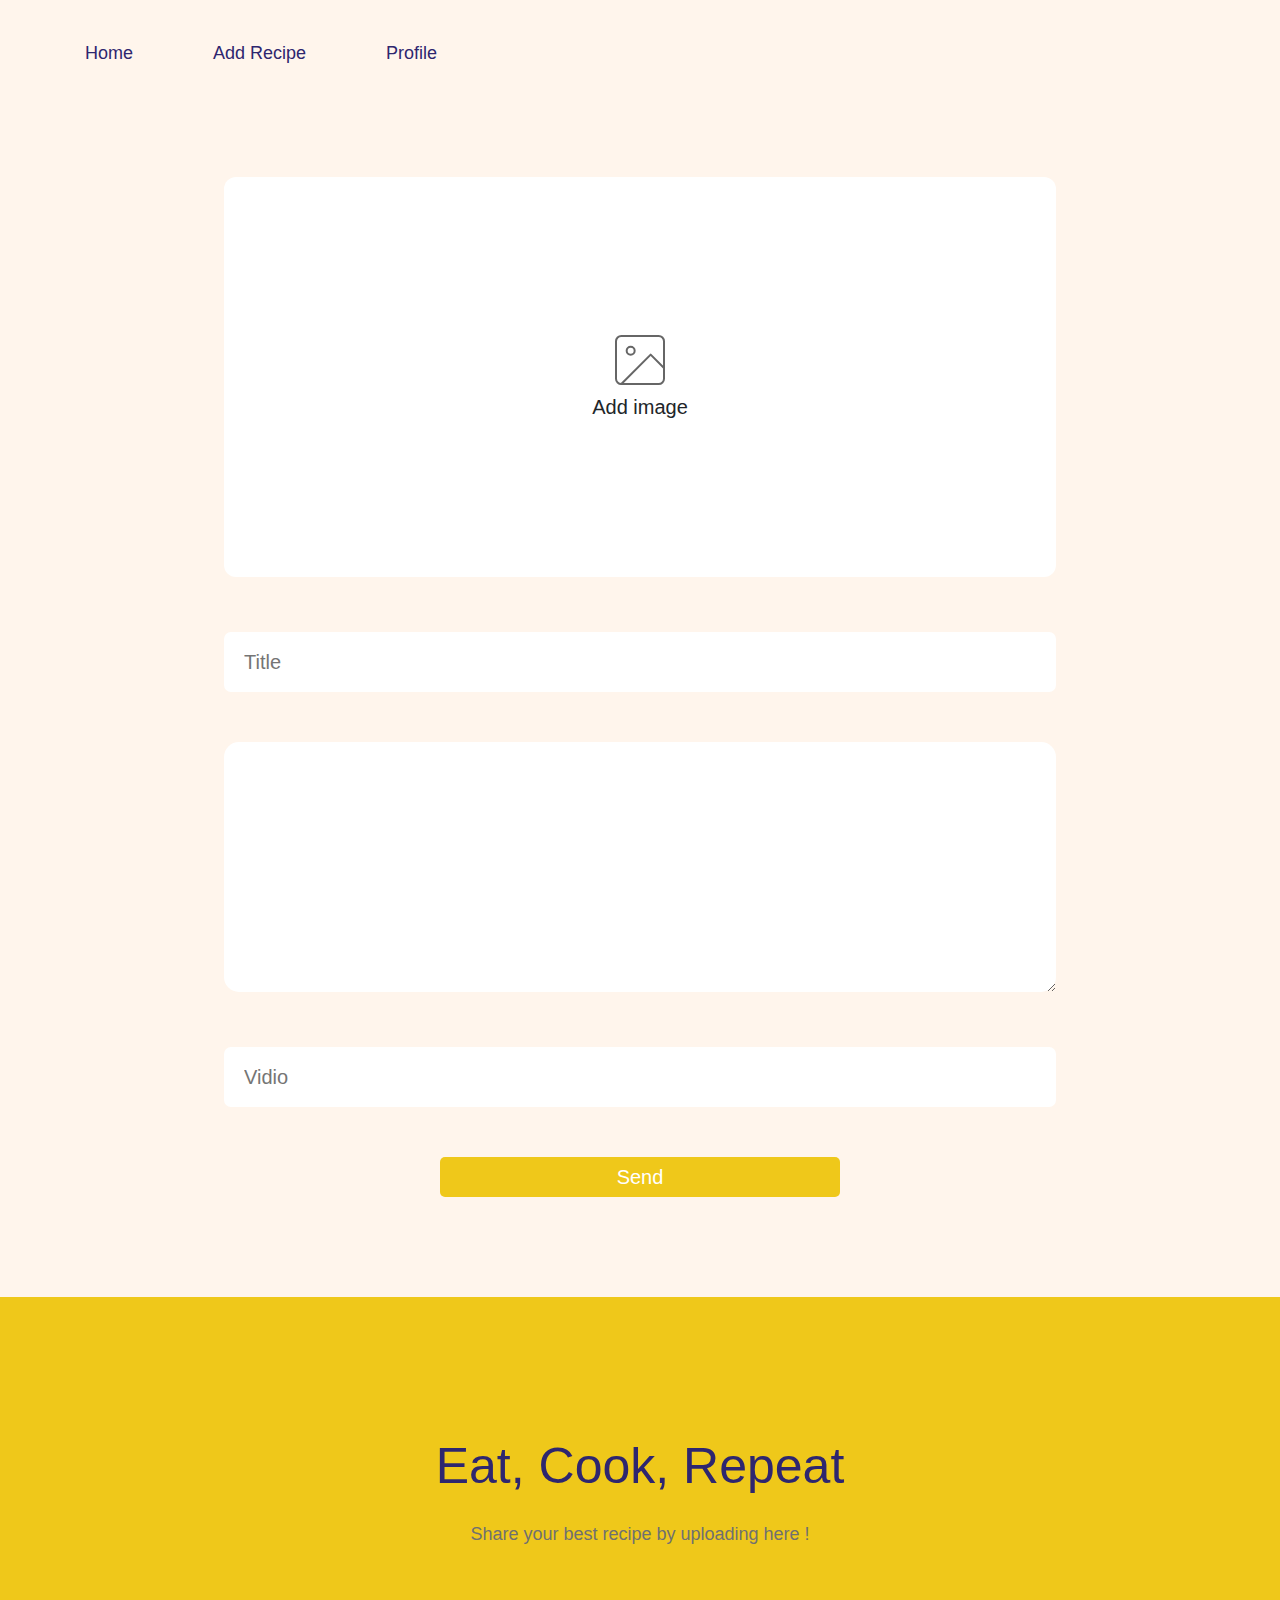
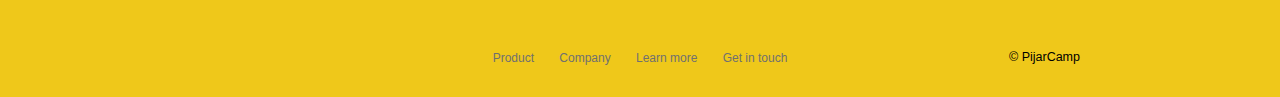
==== assets/pages/addrecipe.html @ 4dfec166 "add page add recipe" ====
<!DOCTYPE html>
<html lang="en">
<head>
  <meta charset="UTF-8">
  <meta http-equiv="X-UA-Compatible" content="IE=edge">
  <meta name="viewport" content="width=device-width, initial-scale=1.0">
  <link rel="shortcut icon" href="../image/logo.png" type="image/x-icon">
  <link rel="stylesheet" href="https://cdn.jsdelivr.net/npm/bootstrap@4.0.0/dist/css/bootstrap.min.css" integrity="sha384-Gn5384xqQ1aoWXA+058RXPxPg6fy4IWvTNh0E263XmFcJlSAwiGgFAW/dAiS6JXm" crossorigin="anonymous">
  <script src="https://code.jquery.com/jquery-3.2.1.slim.min.js" integrity="sha384-KJ3o2DKtIkvYIK3UENzmM7KCkRr/rE9/Qpg6aAZGJwFDMVNA/GpGFF93hXpG5KkN" crossorigin="anonymous"></script>
  <script src="https://cdn.jsdelivr.net/npm/popper.js@1.12.9/dist/umd/popper.min.js" integrity="sha384-ApNbgh9B+Y1QKtv3Rn7W3mgPxhU9K/ScQsAP7hUibX39j7fakFPskvXusvfa0b4Q" crossorigin="anonymous"></script>
  <script src="https://cdn.jsdelivr.net/npm/bootstrap@4.0.0/dist/js/bootstrap.min.js" integrity="sha384-JZR6Spejh4U02d8jOt6vLEHfe/JQGiRRSQQxSfFWpi1MquVdAyjUar5+76PVCmYl" crossorigin="anonymous"></script>
  <link rel="stylesheet" href="../css/global.css">

  <link rel="stylesheet" href="../css/style.css">

  <title>Recipe Food | Web App</title>
</head>
<body>
  <nav class="navbar navbar-expand-lg navbar-light nav-color">
    <button class="navbar-toggler" type="button" data-toggle="collapse" data-target="#navbarNav" aria-controls="navbarNav" aria-expanded="false" aria-label="Toggle navigation">
      <span class="navbar-toggler-icon"></span>
    </button>
    <div class="collapse navbar-collapse nav-style" id="navbarNav">
      <ul class="navbar-nav">
        <li class="nav-item active">
          <a class="nav-link text-nav" href="#">Home <span class="sr-only">(current)</span></a>
        </li>
        <li class="nav-item">
          <a class="nav-link text-nav" href="#">Add Recipe</a>
        </li>
        <li class="nav-item">
          <a class="nav-link text-nav" href="#">Profile</a>
        </li>
      </ul>
    </div>
  </nav>

  <section>
    <div class="box-container">
      <div class="box">
        <div class='container-one'>
          <div class="input-image">
            <input type="image" id='image' src='../image/icon/image.svg'>
            <label for="image" name='image' class='label-image'>Add image</label>
          </div>
          <div class="input-gr">

            <label for="title" name='title'></label>
            <input type="text" id='title' class='input-title' placeholder='Title'>
            
            <textarea name="ingredients" id="ingredients" cols="30" rows="10" class='input-ingredients'></textarea>

            <label for="vidio" name='vidio'></label>
            <input type="textare" id='vidio' class='input-vidio' placeholder='Vidio'>
            
          </div>
        </div>
        <button class='btn-send mb-footer'>Send</button>
      </div>
    </div>
  </section>

  <footer>
    <div class="container-footer">
      <div class="box-txt-footer">
        <h1>Eat, Cook, Repeat</h1>
        <p>Share your best recipe by uploading here !</p>
      </div>
      <div class="cr">
        <ul>
          <li><a href="#">Product</a></li>
          <li><a href="#">Company</a></li>
          <li><a href="#">Learn more</a></li>
          <li><a href="#">Get in touch</a></li>                
        </ul>
      </div>
      <div class='pijarcamp'>
        <p>© PijarCamp</p>
      </div>
    </div>
  </footer>
</body>
</html>
---- assets/css/global.css ----
:root{
  --global-font-family: airbnb;
  --global-text-primary: #FFFFFF;
  --global-text-secondary: #2E266F;
  --global-color-primary: #FFF5EC;
  --global-color-secondary: #EFC81A;
  --global-text-md: 1.8rem;
}
---- assets/css/style.css ----
*{
  margin: 0px;
  padding: 0px;
  font-size: 62.5%;
}

body {
  margin: 0;
  padding: 0;
  font-family: 'Chakra Petch', sans-serif;
}

@import url('https://fonts.googleapis.com/css2?family=Chakra+Petch:wght@700&display=swap');

@font-face {
  font-family: airbnb;
  src: url('../font/AirbnbCereal.otf');
}

.nav-style {
  margin-top: 3rem;
}

.nav-color {
  background-color: var(--global-color-primary) !important;
  width: 100%;
}

.text-nav {
  color: var(--global-text-secondary) !important;
  font-size: 1.8rem;
  font-weight: 500;
  margin-left: 7rem;
}

.text-nav:hover {
  color: var(--global-color-secondary) !important;
}

.box-container {
  display: flex;
  position: relative;
  align-items: center;
  flex-direction: column;
  background-color: var(--global-color-primary) !important;
}

.box{
  width: 80%;
  align-items: center;
  flex-direction: column;
  display: flex;
}

.container-one {
  flex-direction: column;
}

.box-image {
  position: relative;
}

.box-image img {
  width: 60rem;
  height: 40rem;
  object-fit: cover;
  border-radius: 1.5rem;
  margin-top: 5rem;
}

.action { 
  position: absolute;
  right: 1rem;
  bottom: 1.5rem;
}

.bg-bookmark {
  background-color: var(--global-color-secondary);
  margin-right: 1rem;
}

.box-image .icon-action {
  height: 3.5rem;
  width: 3.5rem;
}

.title {
  font-size: 4.5rem;
  font-weight: 600;
  text-align: center;
  color: var(--global-text-secondary) !important;
  margin-top: 3rem;
}

.txt {
  margin-top: 6rem;
  color: #3F3A3A;
  font-size: 2.8rem;
  font-family: var(--global-font-family);
}

.container-two {
  justify-content: center;
  align-items: center;
  width: 65%;
}

.txt-recipe {
  margin-top: 2.5rem;
  font-size: 2rem;
  margin-bottom: 2.5rem;
}

.play {
  margin-top: 2rem;
  width: 35rem;
  height: 7rem;
  border-radius: 1rem;
  border: none;
  font-size: 2rem;
  background-color: var(--global-color-secondary);
  cursor: pointer;
  animation-duration: 0.9m;
}

.play:hover {
  background-color: #c7c7c7;
}

.play:focus {
  outline: none;
}

.comment {
  padding: 1.5rem;
  margin-top: 15rem;
  width: 100%;
  min-height: 20rem;
  border-radius: 1rem;
  border: none;
  background-color: #ffffff;
  font-size: 2rem;
}

.comment:focus {
  outline-color: var(--global-color-secondary);
}

.btn-send {
  margin-top: 5rem;
  width: 40rem;
  height: 4rem;
  border-radius: 0.5rem;
  border: none;
  font-size: 2rem;
  background-color: var(--global-color-secondary);
  cursor: pointer;
  color: white;
}

.btn-send:hover {
  background-color: #c7c7c7;
}

.btn-send:focus {
  outline: none;
}

.box-comment {
  width: 65%;
  margin-bottom: 20rem;
}

.user-comment {
  display: flex;
  align-items: center;
}

.user-comment img {
  margin-top: 1rem;
  height: 6.4rem;
  width: 6.4rem;
  object-fit: cover;
  border-radius: 3.2rem;
}

.box-comment-user {
  margin-left: 1rem;
}

.box-comment-user h4 {
  margin-top: 2rem;
  font-size: 1.8rem;
  font-weight: 600;
  font-family: var(--global-font-family);
}

.box-comment-user p {
  font-size: 1.8rem;
  font-family: var(--global-font-family);
}

.container-footer {
  height: 40rem;
  width: 100%;
  background-color: var(--global-color-secondary);
}

.container-footer {
  position: relative;
  display: flex;
  justify-content: center;
  align-items: center;
  flex-direction: column;
}

.container-footer .box-txt-footer {
  display: flex;
  flex-direction: column;
  text-align: center;
}

.container-footer .box-txt-footer h1 {
  font-size: 5rem;
  font-weight: 400;
  color: var(--global-text-secondary);
}

.container-footer .box-txt-footer p {
  margin-top: 2rem;
  font-size: 1.8rem;
  font-weight: 400;
  color: #707070 !important;
  color: var(--global-text-secondary);
}

.container-footer .cr {
  display: flex;
  position: absolute;
  bottom: 2rem;
  width: 25%;
}

.container-footer .cr ul {
  display: flex;
  justify-content: center;
  align-items: center;
  flex-direction: row;
  width: 100%;
  justify-content: space-around;
}

.container-footer .cr ul li a {
  font-size: 1.2rem;
  color: #707070;
}

.pijarcamp {
  position: absolute;
  bottom: 2rem;
  right: 20rem;
  font-size: 2rem;
}

.pijarcamp p {
  color: #000;
  font-weight: 500;
}


/* Style Add Recipe */

.input-image {
  margin-top: 10rem;
  display: flex;
  flex-direction: column;
  justify-content: center;
  align-items: center;
  background-color: #fff;
  border-radius: 1.2rem;
  width: 65vw;
  height: 40rem;
  margin-bottom: 5rem;
}

.input-gr {
  display: flex;
  flex-direction: column;
}

.label-image {
  font-size: 2rem;
}

.input-title {
  font-size: 2rem;
  width: 65vw;
  height: 6rem;
  border: none;
  border-radius: .7rem;
  margin-bottom: 5rem;
  padding-left: 2rem;
}

.input-ingredients {
  min-height: 25rem;
  margin-bottom: 5rem;
  border: none;
  border-radius: 1.5rem;
}

.input-vidio {
  font-size: 2rem;
  width: 65vw;
  height: 6rem;
  border: none;
  border-radius: .7rem;
  padding-left: 2rem;
}

.mb-footer {
  margin-bottom: 10rem;
}
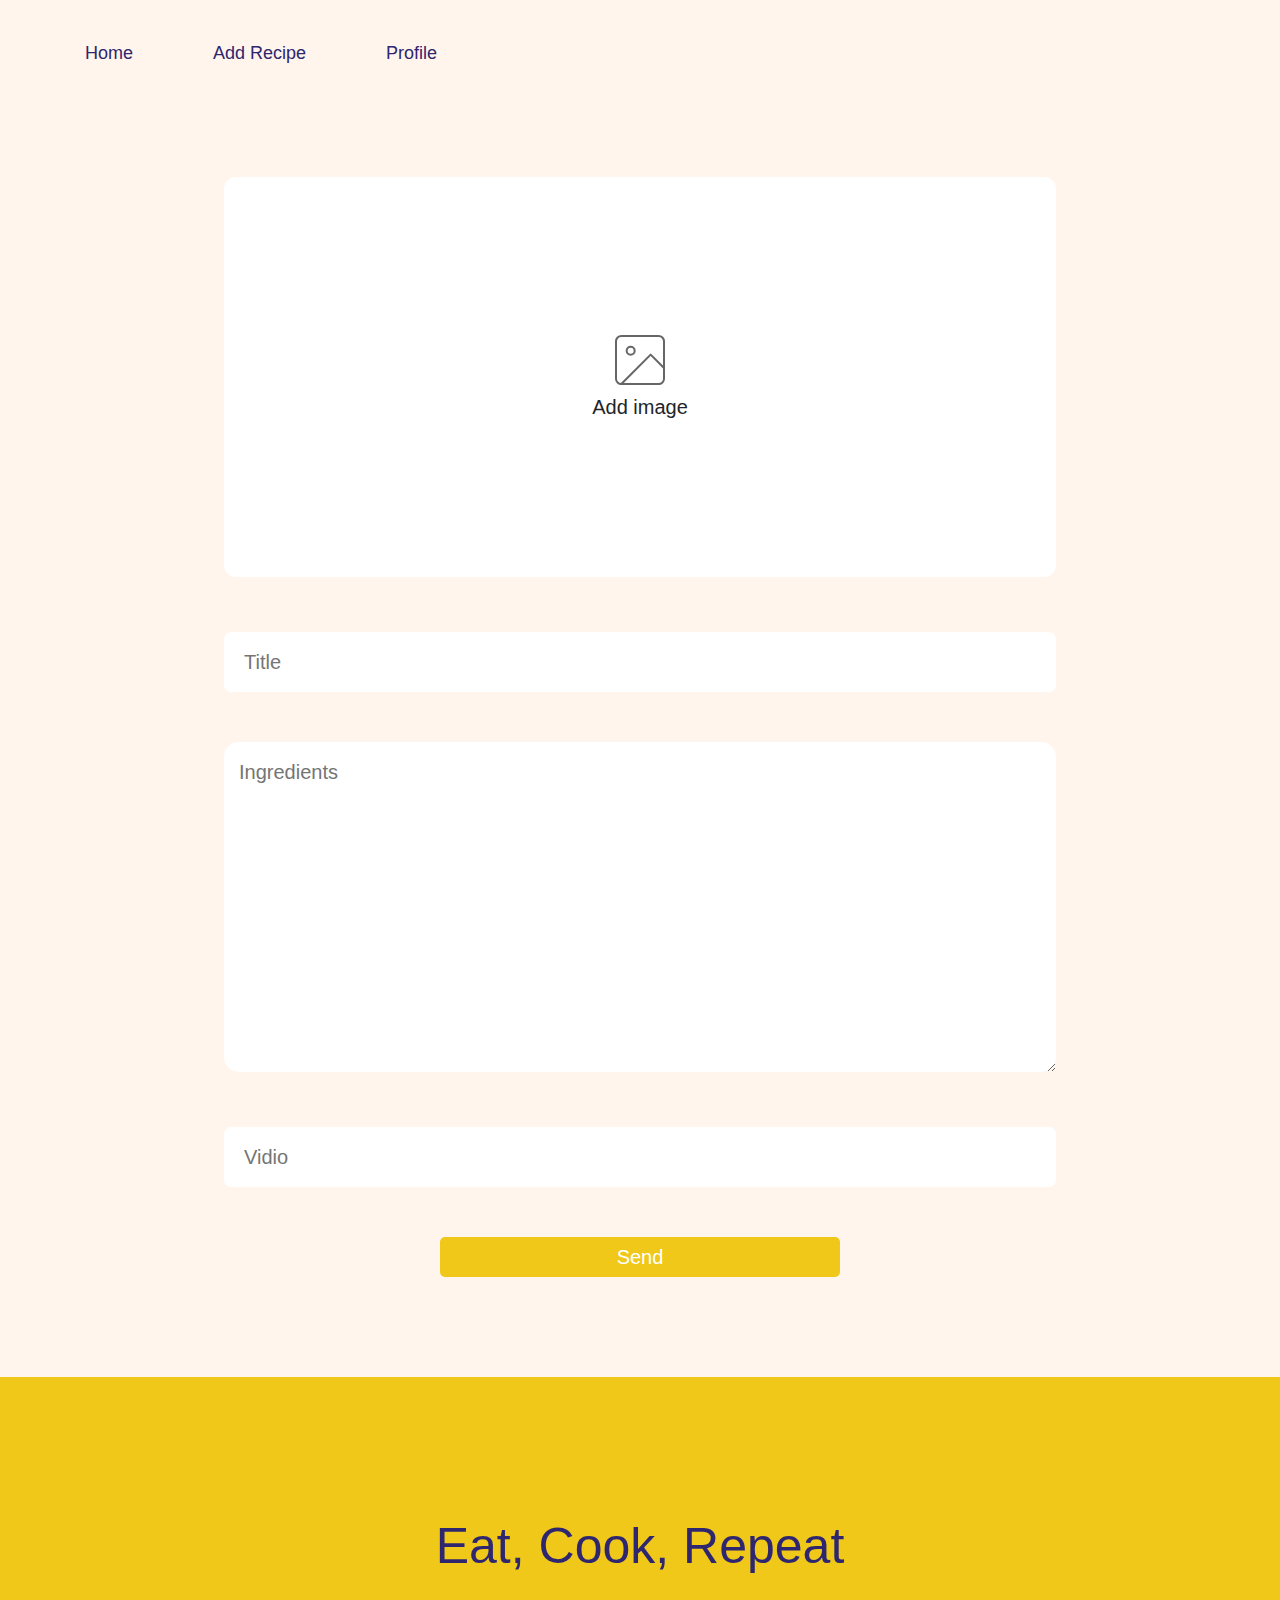
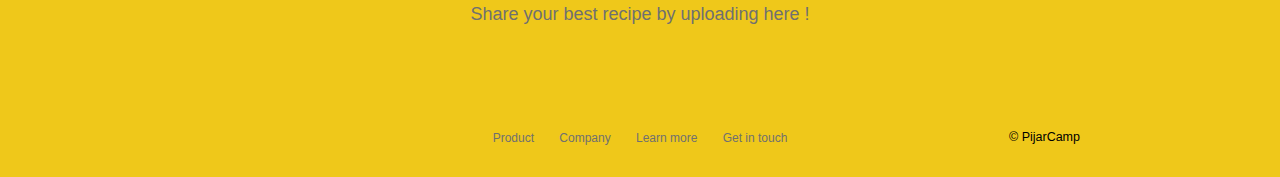
==== commit 2087bcb0: "update all" ====
--- a/assets/pages/addrecipe.html
+++ b/assets/pages/addrecipe.html
@@ -48,14 +48,16 @@
             <label for="title" name='title'></label>
             <input type="text" id='title' class='input-title' placeholder='Title'>
             
-            <textarea name="ingredients" id="ingredients" cols="30" rows="10" class='input-ingredients'></textarea>
+            <textarea name="ingredients" id="ingredients" cols="30" rows="10" class='input-ingredients' placeholder='Ingredients'></textarea>
 
             <label for="vidio" name='vidio'></label>
             <input type="textare" id='vidio' class='input-vidio' placeholder='Vidio'>
             
           </div>
         </div>
-        <button class='btn-send mb-footer'>Send</button>
+        <a href="#">
+          <button class='btn-send mb-footer'>Send</button>
+        </a>
       </div>
     </div>
   </section>
--- a/assets/css/style.css
+++ b/assets/css/style.css
@@ -36,6 +36,386 @@
 .text-nav:hover {
   color: var(--global-color-secondary) !important;
 }
+
+/* Landing Page */
+
+.secondary-navbar {
+  display: flex;
+  position: relative;
+  width: 80rem;
+  height: 4rem;
+}
+
+.login {
+  position: absolute;
+  right: 5rem;
+  align-items: center;
+  justify-content: center;
+  display: flex;
+  font-size: 2rem;
+  color: var(--global-text-primary);
+}
+
+.icon {
+  display: flex;
+  justify-content: center;
+  align-items: center;
+  width: 4rem;
+  height: 4rem;
+  font-size: 3rem;
+  color: var(--global-text-secondary);
+  background-color: var(--global-color-primary);
+  border-radius: 2rem;
+  margin-right: 1rem;
+}
+
+.icon img {
+  width: 2.5rem;
+  height: 2.5rem;
+}
+
+.ps-a {
+  position: absolute;
+}
+
+.hero {
+  display: flex;
+  justify-content: center;
+  width: 100%;
+}
+
+.content {
+  width: 70vw;
+  height: 100vh;
+  background-color: var(--global-color-primary);
+}
+
+.decoration {
+  height: 100vh;
+  width: 30vw;
+  background-color: var(--global-color-secondary);
+}
+
+.hero .content .cover {
+  position: absolute;
+  top: 25rem;
+  left: 10rem;
+}
+
+.hero .content .cover h1 {
+  width: 50rem;
+  font-size: 6rem;
+  color: var(--global-text-secondary);
+  font-family: var(--global-font-family);
+}
+
+.hero .content .cover .search {
+  padding: 1rem;
+  margin-top: 3rem;
+  width: 50rem;
+  height: 5.5rem;
+  background-color: var(--global-text-primary);
+  display: flex;
+}
+
+.search img {
+  width: 3rem;
+  height: auto;
+}
+
+.hero .content .cover .search .input {
+  padding-left: 1rem;
+  font-family: airbnb;
+  width: 49.5rem;
+  border: none;
+  font-size: 1.8rem;
+  color: var(--global-text-secondary);
+}
+
+.hero .content .cover .search .input:focus {
+  outline: none;
+}
+
+.hero .content .cover .search .icon {
+  width: 4rem;
+  height: 6rem;
+  display: flex;
+  align-items: center;
+  justify-content: center;
+}
+
+.hero .content .cover .search .icon i {
+  font-size: 2rem;
+  color: #C4C4C4;
+}
+
+.decoration .bg {
+  position: absolute;
+}
+
+.decoration .bg .vector-one {
+  position: absolute;
+  top: 20rem;
+  right: 1rem;
+  width: 25rem;
+  height: 20rem;
+}
+
+.decoration .bg .vector-two {
+  position: absolute;
+  top: 35rem;
+  right: 1rem;
+  width: 25rem;
+  height: 20rem;
+}
+
+.decoration .bg .food-decoration .vegetable {
+  top: 2rem;
+  right: -20rem;
+  position: absolute;
+  width: 38rem;
+  height: 50rem;
+}
+
+.decoration .bg .food-decoration .food {
+  top: 15rem;
+  right: -20rem;
+  position: absolute;
+  width: 47rem;
+  height: 47rem;
+}
+
+.title-recipe {
+  position: relative;
+  width: 100%;
+  margin-top: -2rem;
+  background-color: var(--global-color-primary);
+}
+
+.title-recipe .box-popular {
+  position: relative;
+}
+
+.title-recipe .txt-title {
+  margin-top: 2rem;
+  margin-left: 5rem;
+  font-size: 4rem;
+  font-family: var(--global-text-primary);
+  color: var(--global-text-secondary);
+  border-left: var(--global-color-secondary) 1rem solid;
+  padding-left: 1rem;
+}
+
+.title-recipe .box-popular .vector
+ {
+  margin: 3rem 0rem 0rem 2rem;
+  height: 4rem;
+  width: 30rem;
+}
+
+.title-recipe .box-popular .wrapping-image
+ {
+  margin-left: 2rem;
+  display: flex;
+  width: 50%;
+  justify-content: space-around;
+  display: flex;
+}
+
+.title-recipe .box-popular .wrapping-image .food
+ {
+   margin-left: 4rem;
+  height: 29rem;
+  width: 29rem;
+  margin-top: 2rem;
+  border-radius: 2rem;
+}
+
+.title-recipe .box-popular .wrapping-image .food .food-image
+ {
+  height: 30.6rem;
+  border-radius: 2rem;
+  width: 30.9rem;
+  object-fit: cover;
+}
+
+.title-recipe .box-popular .wrapping-image .food h4
+ {
+  position: absolute;
+  font-size: 3rem;
+  width: 16rem;
+  font-family: var(--global-font-family);
+  font-weight: 500;
+  color: var(--global-text-primary);
+  left: 3rem;
+  bottom: 0.5rem;
+}
+
+.box-new-recipe {
+  margin-top: 13rem;
+  position: relative;
+}
+
+.box-new-recipe .bx-n {
+  position: relative;
+  display: flex;
+  margin-top: 8rem;
+}
+
+.box-new-recipe .bx-n .bx-n-primary {
+  width: 50rem;
+}
+
+.box-new-recipe .bx-n .bx-n-primary .bg-image {
+  height: 50rem;
+  width: 50rem;
+  background-color: var(--global-color-secondary);
+  margin-left: -20rem;
+}
+
+.box-new-recipe .bx-n .bx-n-primary .bg-image .img-nr {
+  position: absolute;
+  left: 10rem;
+  top: 8rem;
+  width: 50rem;
+  height: 50rem;
+  background-size: cover;
+  border-radius: 1rem;
+  object-fit: cover;
+  margin-left: -10rem;
+}
+
+.bx-n-secondary {
+  margin-left: 18rem;
+}
+
+.box-new-recipe .bx-n .bx-n-secondary .line {
+  margin-top: 2rem;
+  width: 10rem;
+  height: .2rem;
+  background-color: #3F3A3A;
+}
+
+.box-new-recipe .bx-n .bx-n-secondary .txt-recipe-two {
+  margin-top: 10rem;
+  width: 45rem;
+  font-size: 4rem;
+  color: #3F3A3A;
+}
+
+.box-new-recipe .bx-n .bx-n-secondary p {
+  margin-top: 3.7rem;
+  width: 53rem;
+  font-size: 2.4rem;
+  font-family: var(--global-font-family);
+  color: #3F3A3A;
+}
+
+.box-new-recipe .bx-n .bx-n-secondary button {
+  margin-top: 5rem;
+  width: 20rem;
+  height: 6rem;
+  background-color: var(--global-color-secondary);
+  border: none;
+  font-size: 2rem;
+  font-family: var(--global-font-family);
+  color: var(--global-text-primary);
+  border-radius: .8rem;
+  transition-duration: 0.4s;
+  cursor: pointer;
+}
+
+.box-new-recipe .bx-n .bx-n-secondary button:hover {
+  background-color:#C4C4C4;
+}
+
+.box-ls-popular {
+  margin-top: 20rem;
+  position: relative;
+  height: 100%;
+}
+
+.box-ls-popular .box-image {
+  position: relative;
+  display: flex;
+  align-items: center;
+  justify-content: center;
+  align-items: center;
+}
+
+.box-ls-popular .box-image img {
+  width: 30rem;
+  height: 30rem;
+  object-fit: cover;
+  border-radius: 2rem;
+}
+
+.box-ls-popular .box-image h4 {
+  position: absolute;
+  bottom: 2rem;
+  width: 18rem;
+  left: 4rem;
+  font-size: 3rem;
+  font-weight: 700;
+  font-family: var(--global-font-family);
+  color: #3F3A3A;
+}
+
+@media only screen and (max-width: 720px) {
+  * {
+    font-size: 50%;
+  }
+  .txt-hero {
+    font-size: 5rem !important;
+  }
+  .food-decoration {
+    display: none;
+  }
+  .cover {
+    z-index: 1;
+  }
+  .wrapping-image {
+    display: flex;
+    flex-direction: column;
+  }
+  .bx-n {
+    flex-direction: column;
+  }
+  .img-nr {
+    width: 40rem !important;
+    height: 40rem !important;
+  }
+  .bx-n-secondary {
+    margin-top: 2rem;
+    margin-left: -2rem;
+  }
+  .txt-recipe-two {
+    font-size: 4rem;
+  }
+  .bx-n-secondary  p {
+    max-width: 40rem;
+  }
+  .box-one {
+    display: flex;
+    justify-content: center;
+    align-items: center;
+    flex-direction: column;
+  }
+  .box-two {
+    display: none;
+  }
+  .two, .six {
+    display: none;
+  }
+}
+
+.mb-5 {
+  margin-bottom: 10rem !important;
+}
+
+/* Login */
+
+/*  */
 
 .box-container {
   display: flex;
@@ -293,20 +673,31 @@
 }
 
 .input-title {
-  font-size: 2rem;
-  width: 65vw;
-  height: 6rem;
-  border: none;
-  border-radius: .7rem;
+  font-size: 2rem !important;
+  width: 65vw !important;
+  height: 6rem !important;
+  border: none !important;
+  border-radius: .7rem !important;
+  margin-bottom: 5rem !important;
+  padding-left: 2rem !important;
+  background-color: #fff !important;
+}
+
+.input-title:focus {
+  outline-color: var(--global-color-secondary);
+}
+
+.input-ingredients {
   margin-bottom: 5rem;
-  padding-left: 2rem;
-}
-
-.input-ingredients {
-  min-height: 25rem;
-  margin-bottom: 5rem;
+  max-width: 100%;
   border: none;
   border-radius: 1.5rem;
+  font-size: 2rem;
+  padding: 1.5rem;
+}
+
+.input-ingredients:focus {
+  outline-color: var(--global-color-secondary);
 }
 
 .input-vidio {
@@ -318,6 +709,467 @@
   padding-left: 2rem;
 }
 
+.input-vidio:focus {
+  outline-color: var(--global-color-secondary);
+}
+
 .mb-footer {
   margin-bottom: 10rem;
+}
+
+@media screen and (max-width: 520px) {
+  .btn-send {
+    width: 30rem;
+    margin-left: -4rem;
+  }
+  .input-ingredients {
+    min-height: 15rem !important;
+  }
+}
+
+@media screen and (max-width: 420px) {
+  .input-ingredients {
+    width: 100%;
+  }
+  .btn-send {
+    width: 20rem;
+    margin-left: -4rem;
+  }
+}
+
+
+/* Profile Style */
+
+.profile {
+  position: relative;
+  margin-top: 10rem;
+  width: 17rem;
+  height: 20rem;
+  flex-direction: column;
+  display: flex;
+  text-align: center;
+}
+
+.profile .user-profile {
+  width: 17rem;
+  height: 17rem;
+  object-fit: cover;
+  border-radius: 8.5rem;
+}
+
+.i-edit {
+  position: absolute;
+  bottom: 2rem;
+  right: 1rem;
+}
+
+.profile h1 {
+  margin-top: 2rem;
+  font-size: 2rem;
+  color: #000;
+  font-family: var(--global-font-family);
+}
+
+.recipe-choice {
+  display: flex;
+  margin-top: 12rem;
+  position: relative;
+  flex-direction: column;
+  width: 90%;
+  height: 50vh;
+}
+
+.recipe-choice ul {
+  display: flex;
+  flex-direction: row;
+  width: 45%;
+  justify-content: space-around;
+}
+
+.recipe-choice ul li a {
+  font-size: 1.6rem;
+  color: #666666;
+  font-style: medium;
+  font-family: var(--global-font-family);
+  text-decoration: none;
+}
+
+.recipe-choice ul li a:focus {
+  color: #000 !important;
+}
+
+.hr-style {
+  border: .1rem solid #9c9c9c;
+}
+
+.box-choice {
+  position: relative;
+  margin-top: 5rem;
+  display: flex;
+}
+
+.box-image-choice {
+  position: relative;
+}
+
+.box-choice img {
+  width: 27rem;
+  height: 17rem;
+  border-radius: 1rem;
+  object-fit: cover;
+}
+
+.box-choice h1 {
+  position: absolute;
+  width: 12rem;
+  bottom: 1rem;
+  left: 2rem;
+  color: #fff;
+  font-family: var(--global-font-family);
+  font-size: 2.5rem;
+}
+
+.ml-2 {
+  margin-left: 2rem !important;
+}
+
+@media screen and (max-width: 520px){
+  .recipe-choice ul {
+    width: 100%;
+  }
+  .box-choice {
+    max-width: 50rem;
+    overflow-y: scroll;
+  }
+}
+
+/* Detail Vidio Recipe */
+
+.box-container-vidio {
+  background-color: var(--global-color-primary);
+}
+
+.container-vidio {
+  display: flex;
+  width: 100%;
+  height: 100vh;
+}
+
+.object {
+  position: absolute;
+  top: -8rem;
+  background-color: var(--global-color-secondary);
+  width: 5%;
+  height: 123vh;
+}
+
+.box-vidio {
+  margin-top: 5rem;
+  display: flex;
+  justify-content: center;
+  width: 80%;
+  height: 100vh;
+}
+
+.display-vidio {
+  display: flex;
+  align-items: center;
+  justify-content: center;
+  flex-direction: column;
+  width: 75%;
+  height: 70%;
+}
+
+.title-vidio {
+  margin-top: 3rem;
+  max-width: 82rem;
+}
+
+.title-vidio h1 {
+  font-family: var(--global-font-family);
+  font-size: 3rem;
+  color: #000;
+  font-weight: 600;
+}
+
+.title-vidio p {
+  font-size: 1.6rem;
+  font-family: var(--global-font-family);
+  color: #AAA;
+}
+
+.ct-list {
+  margin-top: 5rem;
+  margin-left: -5rem;
+  width: 25%;
+  height: 100vh;
+}
+
+.ct-list h2 {
+  font-size: 2rem;
+  font-weight: bold;
+  font-family: var(--global-font-family);
+  color: #000;
+}
+
+.list-vidio {
+  display: flex;
+  align-items: center;
+  flex-direction: column;
+}
+
+.ct-list h4 {
+  font-size: 1.4rem;
+  font-weight: 600;
+  font-family: var(--global-font-family);
+  width: 26.5rem;
+  display: flex;
+  justify-content: center;
+  align-items: center;
+}
+
+.vidio-one {
+  margin-top: 2rem;
+}
+
+.vidio-one p {
+  font-size: 1rem;
+  color: #AAA;
+  font-family: var(--global-font-family);
+  font-weight: 500;
+}
+
+
+/* Auth Style */
+
+.container-action {
+  display: flex;
+  height: 100vh;
+  width: 100%;
+  background-color: var(--global-color-primary);
+}
+
+.container-logo {
+  position: fixed;
+  display: flex;
+  flex-direction: column;
+  justify-content: center;
+  align-items: center;
+  background-image: url('../image/beginning.png');
+  height: 100vh;
+  width: 50vw;
+  background-repeat: no-repeat;
+  background-size: cover;
+}
+
+.container-logo::after {
+  content: "";
+  background-color: rgba(239, 200, 26, .7);
+  position: absolute;
+  top: 0;
+  left: 0;
+  right: 0;
+  bottom: 0;
+}
+
+.container-logo .logo {
+  width: 18.2rem;
+  height: 22.4rem;
+  z-index: 1;
+}
+
+.container-logo .text-logo {
+  color: var(--global-text-primary);
+  z-index: 2;
+  margin-top: 2rem;
+  font-size: 2rem;
+  font-weight: 500;
+  font-family: var(--global-font-family);;
+}
+
+.auth {
+  position: absolute;
+  right: 0rem;
+  display: flex;
+  align-items: center;
+  justify-content: center;
+  flex-direction: column;
+  width: 50vw;
+  height: 100vh;
+  background-color: var(--global-color-primary);
+  overflow-x: scroll;
+  z-index: 1;
+}
+
+.auth h2 {
+  color: var(--global-color-secondary);
+  font-size: 2.7rem;
+  z-index: 2;
+  font-weight: 600;
+}
+
+.auth h4 {
+  color: #8692A6;
+  font-weight: 200;
+  font-size: 1.6rem;
+  margin-top: 2rem;
+}
+
+.auth .form-auth {
+  width: 80%;
+  margin-top: 2rem;
+  display: flex;
+  justify-content: center;
+  align-items: center;
+  flex-direction: column;
+}
+
+.auth .fw {
+  margin-top: 1rem;
+  display: flex;
+  justify-content: center;
+  flex-direction: column;
+  align-items: flex-end;
+  width: 37rem;
+}
+
+.auth .fw .forgot {
+  color: #999999;
+  font-family: var(--global-font-family);
+  font-size: 1.2rem;
+  font-weight: 100;
+  text-decoration: none;
+}
+
+
+.auth .form-auth input[type=password], input[type=number], input[type=text], input[type=submit], select {
+  width: 37rem;
+  padding: 1.2rem 2rem;
+  border-radius: .4rem;
+  box-sizing: border-box;
+  font-size: 1.2rem;
+  border: 1px solid #8692A6;
+  background-color: var(--global-color-primary);
+}
+
+.auth .form-auth input[type=password], input[type=number], input[type=text]:focus {
+  outline-color: #ffd92f;
+}
+
+.auth .form-auth .c-form {
+  display: flex;
+  justify-content: center;
+  flex-direction: column;
+}
+
+.auth .form-auth .c-form .input-form{
+  font-size: 1.4rem;
+  margin-top: 2rem;
+  margin-bottom: 1.4rem;
+  color: #696F79;
+}
+
+.auth .form-auth .checkbox {
+  height: 2rem;
+  margin-top: 2rem;
+  justify-content: space-between;
+  width: 18rem;
+  display: flex;
+  font-size: 2rem;
+  color: #696F79
+}
+
+.t-checkbox {
+  accent-color: var(--global-color-secondary);
+  cursor: pointer;
+}
+
+.auth .form-auth .submit {
+  margin-top: 3rem;
+  background-color: var(--global-color-secondary);
+  font-size: 1.4rem;
+  color: var(--global-text-primary);
+  border: none;
+  padding: 1.5rem 0rem 1.5rem 0rem;
+  cursor: pointer;
+}
+
+.auth .form-auth .submit:hover {
+  background-color: #ffd92f;
+  color: #818181;
+}
+
+.auth p {
+  margin-top: 5.5rem;
+  font-family: airbnb;
+  font-size: 1.2rem;
+  color: #999999;
+}
+
+.auth .register {
+  color: var(--global-color-secondary);
+  text-decoration: none;
+  font-size: 1.2rem;
+}
+
+.auth .register:hover {
+color: #ffe058
+}
+
+.height-form {
+  height: 120vh;
+}
+
+.auth .signup {
+  color: var(--global-color-secondary);
+  text-decoration: none;
+  font-size: 1.2rem;
+}
+
+@media screen and (max-width: 780px) {
+  .container-action {
+    display: flex;
+    align-items: center;
+    justify-content: center;
+  }
+  .container-logo {
+    max-width: 0rem;
+    position: relative !important;
+    display: none;
+  }
+  .auth {
+    position: relative;
+    z-index: 99;
+  }
+  .auth .form-auth input[type=password], input[type=number], input[type=text], input[type=submit], select {
+    width: 30rem;
+  }
+}
+
+@media screen and (max-width: 540px){
+  * {
+    font-size: 50%;
+  }
+  body {
+    background-color: var(--global-color-primary);
+  }
+  .auth .form-login .checkbox {
+    width: 20rem;
+    align-items: center;
+  }
+  .auth .form-auth input[type=password], input[type=number], input[type=text], input[type=submit], select {
+    width: 30rem;
+  }
+}
+
+@media screen and (max-width: 420px){
+  .auth .form-auth input[type=password], input[type=number], input[type=text], input[type=submit], select {
+    width: 20rem;
+  }
+  .checkbox {
+    width: 15rem !important;
+  }
+  .auth .fw {
+    width: 20rem;
+  }
 }